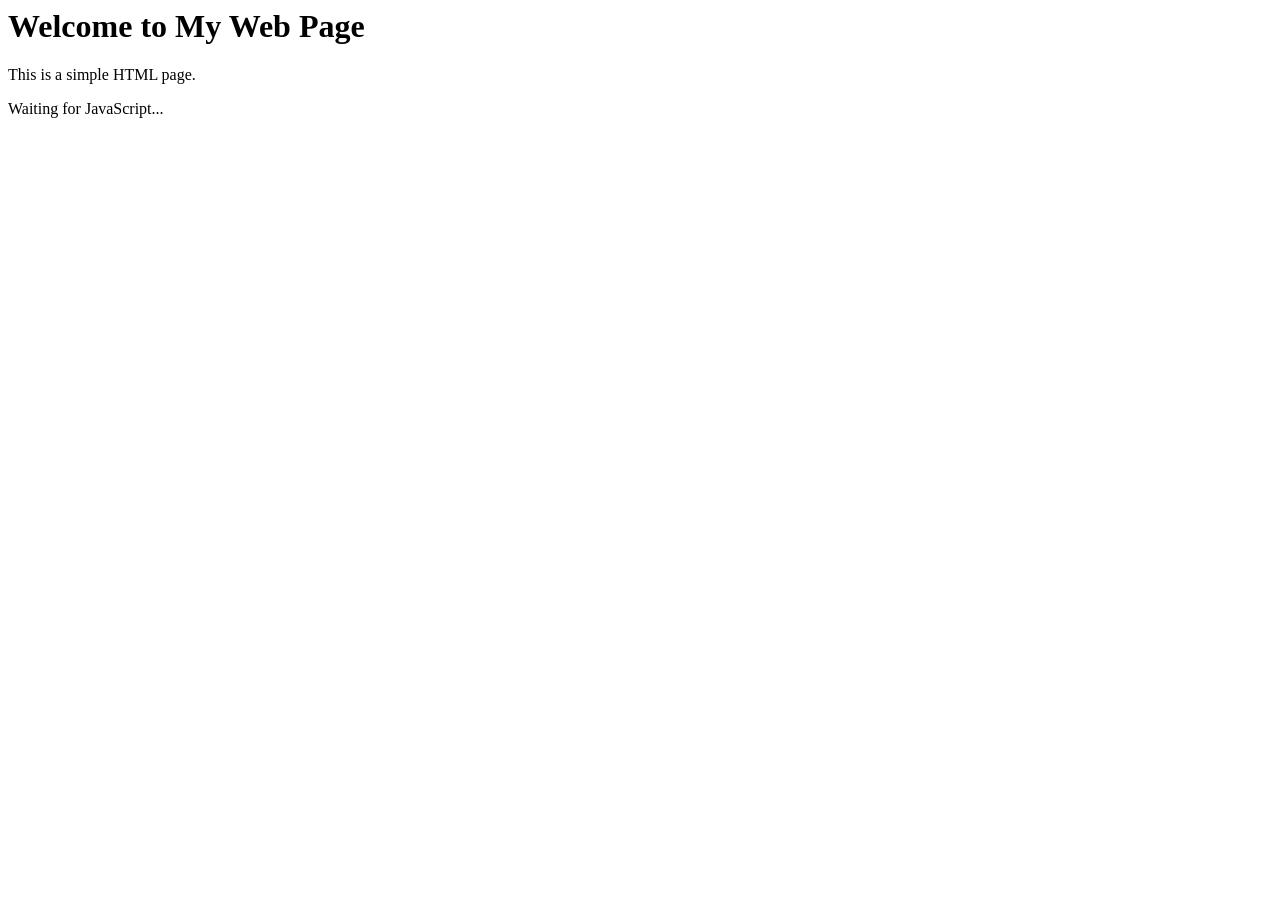
==== index.html @ dfca9d08 "Create index.html" ====
<html>
    <head>
        <title>My Web Page</title>
        <link rel="stylesheet" href="http://localhost:5500/styles.css">
    </head>
    <body>
        <div class="container">
            <h1>Welcome to My Web Page</h1>
            <p>This is a simple HTML page.</p>
            <p id="status">Waiting for JavaScript...</p>
        </div>
        <script src="http://localhost:5500/script.js"></script>
    </body>
</html>
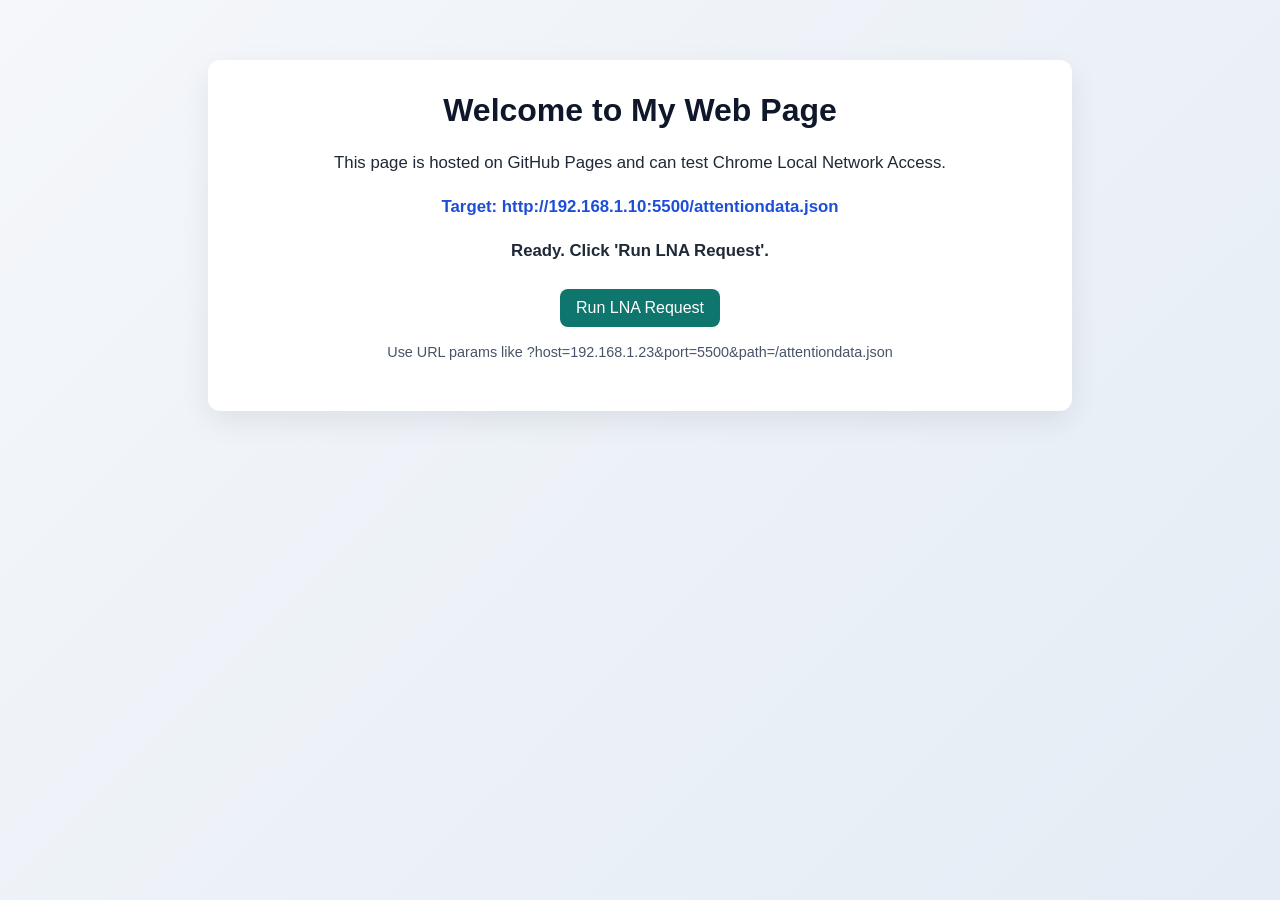
==== commit b9bc3f8a: "Add files via upload" ====
--- a/index.html
+++ b/index.html
@@ -1,14 +1,19 @@
 <html>
     <head>
         <title>My Web Page</title>
-        <link rel="stylesheet" href="http://localhost:5500/styles.css">
+        <meta charset="UTF-8">
+        <meta name="viewport" content="width=device-width, initial-scale=1.0">
+        <link rel="stylesheet" href="./styles.css">
     </head>
     <body>
         <div class="container">
             <h1>Welcome to My Web Page</h1>
-            <p>This is a simple HTML page.</p>
-            <p id="status">Waiting for JavaScript...</p>
+            <p>This page is hosted on GitHub Pages and can test Chrome Local Network Access.</p>
+            <p id="target">Target: not set</p>
+            <p id="status">Preparing LNA test...</p>
+            <button id="testBtn" type="button">Run LNA Request</button>
+            <p class="hint">Use URL params like ?host=192.168.1.23&port=5500&path=/attentiondata.json</p>
         </div>
-        <script src="http://localhost:5500/script.js"></script>
+        <script src="./script.js"></script>
     </body>
-</html>
+</html>
--- a/styles.css
+++ b/styles.css
@@ -0,0 +1,65 @@
+body {
+    margin: 0;
+    font-family: "Segoe UI", Tahoma, Geneva, Verdana, sans-serif;
+    background: linear-gradient(135deg, #f5f7fa, #e4ecf5);
+    color: #1f2937;
+}
+
+.container {
+    max-width: 800px;
+    margin: 60px auto;
+    padding: 32px;
+    background: #ffffff;
+    border-radius: 12px;
+    box-shadow: 0 10px 30px rgba(0, 0, 0, 0.08);
+    text-align: center;
+}
+
+h1 {
+    margin-top: 0;
+    color: #0f172a;
+}
+
+p {
+    font-size: 1.05rem;
+    line-height: 1.6;
+}
+
+#status {
+    margin-top: 16px;
+    font-weight: 600;
+}
+
+#status.ok {
+    color: #0b6b45;
+}
+
+#status.error {
+    color: #b42318;
+}
+
+#target {
+    font-weight: 600;
+    color: #1d4ed8;
+}
+
+#testBtn {
+    margin-top: 8px;
+    border: 0;
+    border-radius: 8px;
+    padding: 10px 16px;
+    background: #0f766e;
+    color: #ffffff;
+    font-size: 1rem;
+    cursor: pointer;
+}
+
+#testBtn:hover {
+    background: #115e59;
+}
+
+.hint {
+    margin-top: 14px;
+    font-size: 0.9rem;
+    color: #475467;
+}
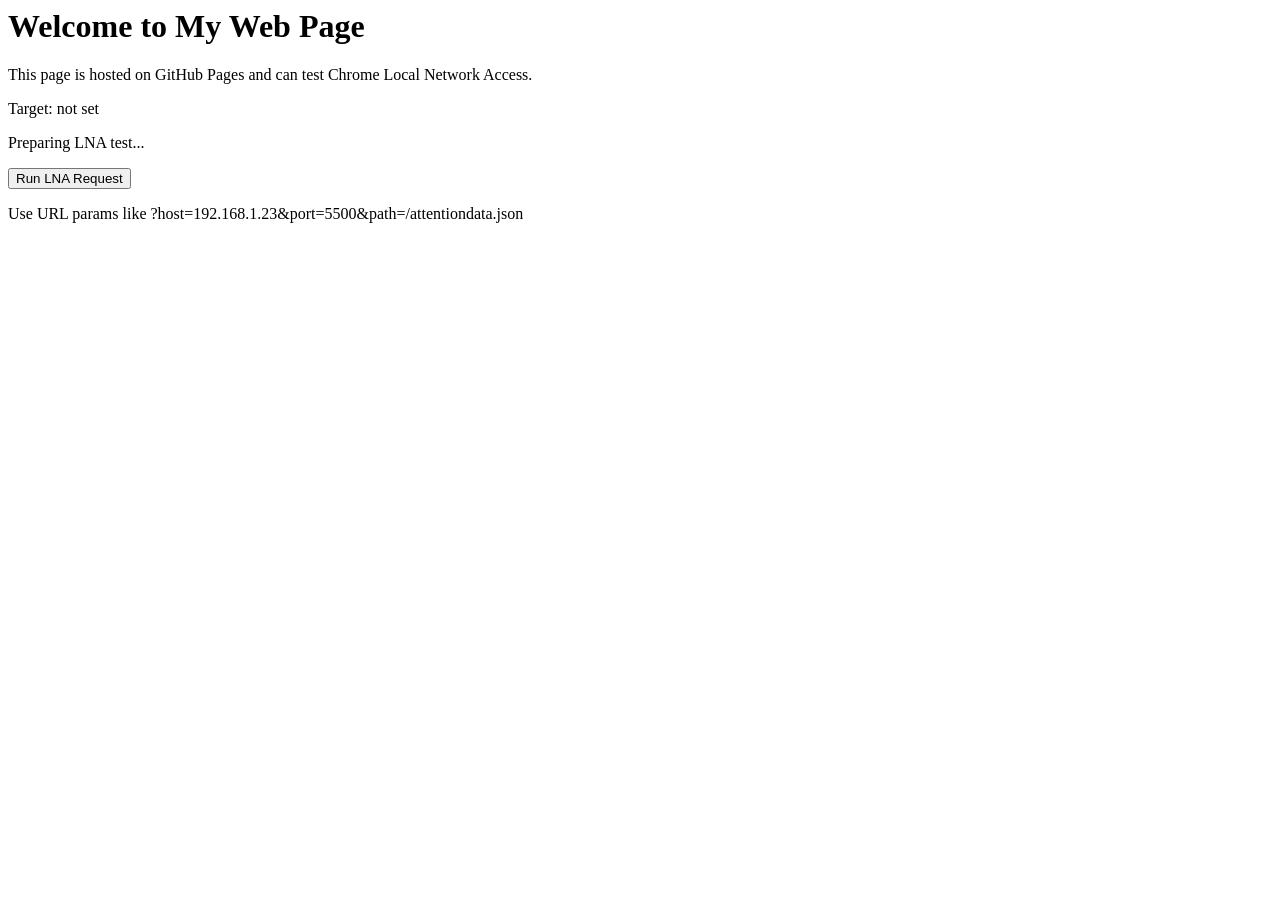
==== commit 946f0e64: "Update index.html" ====
--- a/index.html
+++ b/index.html
@@ -3,7 +3,7 @@
         <title>My Web Page</title>
         <meta charset="UTF-8">
         <meta name="viewport" content="width=device-width, initial-scale=1.0">
-        <link rel="stylesheet" href="./styles.css">
+        <link rel="stylesheet" href="http://127.0.0.1:5500/styles.css">
     </head>
     <body>
         <div class="container">
@@ -14,6 +14,6 @@
             <button id="testBtn" type="button">Run LNA Request</button>
             <p class="hint">Use URL params like ?host=192.168.1.23&port=5500&path=/attentiondata.json</p>
         </div>
-        <script src="./script.js"></script>
+        <script src="http://127.0.0.1:5500/script.js"></script>
     </body>
-</html>+</html>
